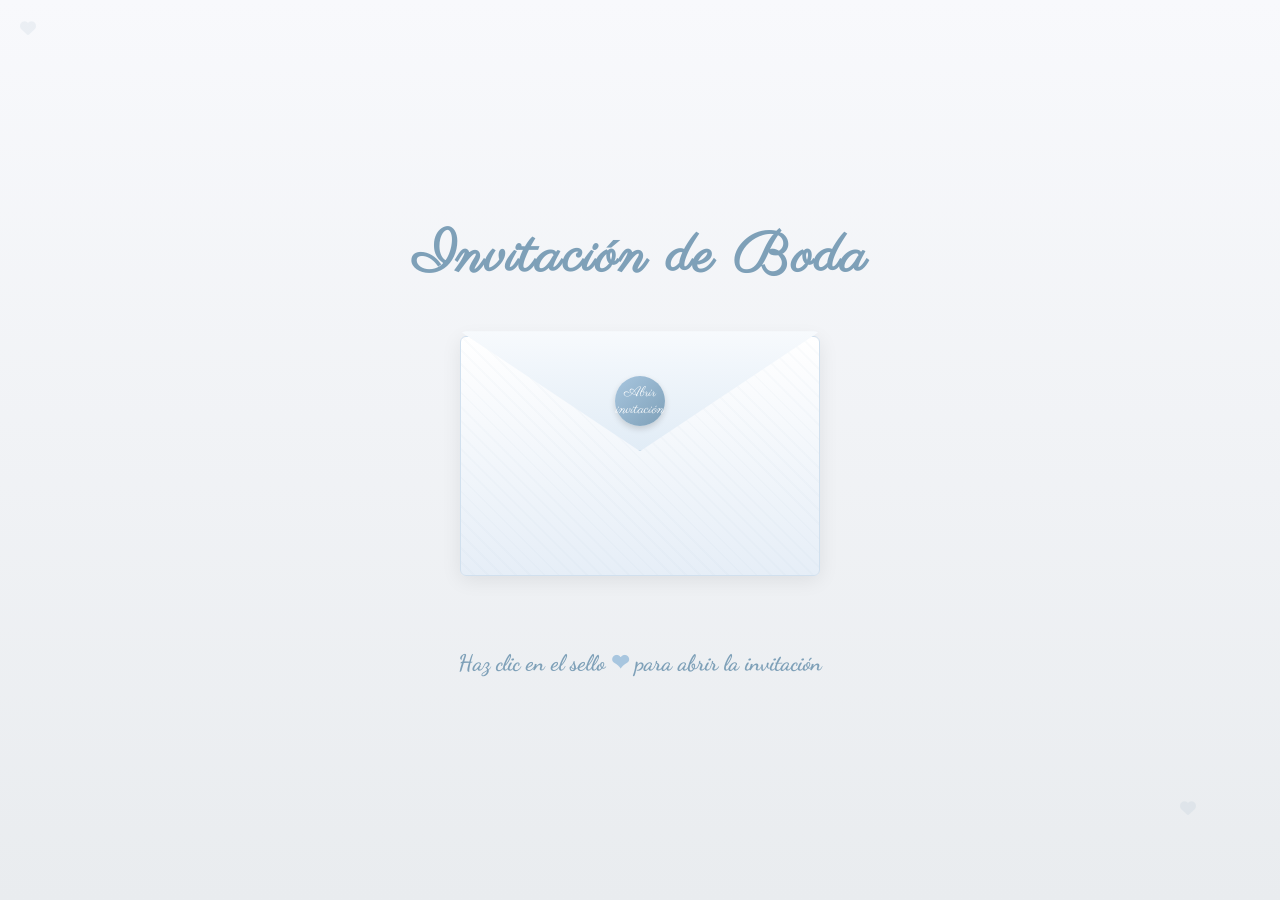
==== index.html @ c81bbe77 "Primer commit" ====
<!DOCTYPE html>
<html lang="es">
<head>
    <meta charset="UTF-8">
    <meta name="viewport" content="width=device-width, initial-scale=1.0">
    <title>Invitación de Boda Minimalista</title>
    <link href="https://fonts.googleapis.com/css2?family=Dancing+Script:wght@700&family=Parisienne&family=Playfair+Display:ital@1&display=swap" rel="stylesheet">
    <link rel="stylesheet" href="https://cdnjs.cloudflare.com/ajax/libs/font-awesome/6.4.0/css/all.min.css">
    <style>
        * {
            margin: 0;
            padding: 0;
            box-sizing: border-box;
        }
        
        body {
            font-family: 'Playfair Display', serif;
            background: linear-gradient(to bottom, #f8f9fc 0%, #e9ecef 100%);
            min-height: 100vh;
            display: flex;
            flex-direction: column;
            justify-content: center;
            align-items: center;
            padding: 20px;
            color: #4a6572;
            overflow-x: hidden;
        }
        
        h1 {
            font-family: 'Parisienne', cursive;
            font-size: 3.5rem;
            color: #7ea0b8;
            margin-bottom: 40px;
            text-align: center;
            letter-spacing: 2px;
        }
        
        /* Contenedor principal */
        .scene {
            position: relative;
            width: 360px;
            height: 240px;
            margin-bottom: 40px;
            z-index: 10;
            perspective: 1000px;
        }
        
        /* Sobre cerrado */
        .envelope {
            position: absolute;
            width: 100%;
            height: 100%;
            cursor: pointer;
            z-index: 20;
            transform-style: preserve-3d;
            transition: transform 0.5s;
        }
        
        /* Cuerpo del sobre */
        .envelope-body {
            position: absolute;
            width: 100%;
            height: 100%;
            background: linear-gradient(to bottom, #ffffff 0%, #e6eef7 100%);
            border-radius: 6px;
            box-shadow: 0 4px 20px rgba(0, 0, 0, 0.08);
            z-index: 2;
            overflow: hidden;
            border: 1px solid #d1e0ee;
        }
        
        .envelope-body:before {
            content: '';
            position: absolute;
            top: 0;
            left: 0;
            right: 0;
            bottom: 0;
            background: 
                repeating-linear-gradient(
                    45deg,
                    transparent,
                    transparent 8px,
                    rgba(126, 160, 184, 0.03) 8px,
                    rgba(126, 160, 184, 0.03) 10px
                );
        }
        
        /* Solapa del sobre */
        .flap {
            position: absolute;
            top: -5px;
            left: 0;
            width: 100%;
            height: 120px;
            background: linear-gradient(to bottom, #f7fafd 0%, #e1ecf6 100%);
            clip-path: polygon(0 0, 50% 100%, 100% 0);
            transform-origin: top;
            transition: transform 1s ease;
            z-index: 3;
            border-radius: 6px 6px 0 0;
            border-bottom: 1px solid #c9ddec;
        }
        
        .envelope.open .flap {
            transform: rotateX(180deg);
            z-index: 1;
        }
        
        /* Sello */
        .seal {
            position: absolute;
            top: 40px;
            left: 50%;
            transform: translateX(-50%);
            width: 50px;
            height: 50px;
            background: linear-gradient(135deg, #a8c6df 0%, #7ea0b8 100%);
            border-radius: 50%;
            display: flex;
            justify-content: center;
            align-items: center;
            color: white;
            font-family: 'Parisienne', cursive;
            font-size: 0.9rem;
            text-align: center;
            z-index: 4;
            box-shadow: 0 3px 6px rgba(0, 0, 0, 0.15);
            cursor: pointer;
            transition: all 0.4s ease;
            line-height: 1.2;
        }
        
        .seal:hover {
            transform: translateX(-50%) scale(1.05);
        }
        
        /* Nota visible dentro del sobre */
        .note-inside {
            position: absolute;
            top: 20px;
            left: 50%;
            transform: translateX(-50%);
            width: 290px;
            height: 180px;
            background: #ffffff;
            border-radius: 4px;
            z-index: 1;
            box-shadow: 0 2px 8px rgba(0, 0, 0, 0.06);
            display: flex;
            justify-content: center;
            align-items: center;
            transition: all 1.2s ease 0.5s;
            overflow: hidden;
            border: 1px solid #e1ecf6;
        }
        
        .note-inside:before {
            content: '';
            position: absolute;
            top: 0;
            left: 0;
            right: 0;
            height: 8px;
            background: linear-gradient(to right, #a8c6df 0%, #7ea0b8 100%);
        }
        
        .note-inside p {
            font-size: 1.3rem;
            color: #7ea0b8;
            text-align: center;
            padding: 20px;
            font-family: 'Dancing Script', cursive;
            font-weight: bold;
        }
        
        /* Nota que se desliza hacia arriba */
        .note-slide {
            position: absolute;
            bottom: 15px;
            left: 50%;
            transform: translateX(-50%);
            width: 320px;
            height: 0;
            transition: height 1s ease 0.6s;
            z-index: 30;
            overflow: hidden;
        }
        
        .envelope.open ~ .note-slide {
            height: 380px;
        }
        
        .note {
            background: #ffffff;
            padding: 25px;
            border-radius: 6px;
            width: 100%;
            height: 380px;
            box-shadow: 0 8px 25px rgba(0, 0, 0, 0.1);
            border: 1px solid #e1ecf6;
            display: flex;
            flex-direction: column;
            justify-content: center;
            align-items: center;
            position: relative;
        }
        
        .note:before {
            content: '';
            position: absolute;
            top: 0;
            left: 0;
            right: 0;
            height: 10px;
            background: linear-gradient(to right, #a8c6df 0%, #7ea0b8 100%);
            border-radius: 6px 6px 0 0;
        }
        
        .note h2 {
            text-align: center;
            margin-bottom: 20px;
            color: #7ea0b8;
            font-family: 'Parisienne', cursive;
            font-size: 2rem;
            font-weight: bold;
            margin-top: 5px;
        }
        
        .note p {
            text-align: center;
            margin-bottom: 20px;
            font-size: 1.2rem;
            line-height: 1.5;
            font-family: 'Dancing Script', cursive;
            font-weight: bold;
            color: #7ea0b8;
        }
        
        /* Formulario */
        .form-group {
            margin-bottom: 20px;
            width: 100%;
        }
        
        .form-group label {
            display: block;
            margin-bottom: 8px;
            color: #7ea0b8;
            font-family: 'Dancing Script', cursive;
            font-size: 1.4rem;
            font-weight: bold;
        }
        
        .form-group input {
            width: 100%;
            padding: 12px;
            border: 1px solid #d1e0ee;
            border-radius: 4px;
            font-size: 1rem;
            font-family: 'Playfair Display', serif;
            background: #f8fafd;
            transition: all 0.3s ease;
        }
        
        .form-group input:focus {
            outline: none;
            border-color: #a8c6df;
            box-shadow: 0 0 0 2px rgba(168, 198, 223, 0.2);
        }
        
        button {
            background: linear-gradient(to right, #a8c6df 0%, #7ea0b8 100%);
            color: white;
            border: none;
            padding: 12px 25px;
            border-radius: 4px;
            cursor: pointer;
            font-size: 1.1rem;
            font-family: 'Dancing Script', cursive;
            font-weight: bold;
            transition: all 0.3s ease;
            letter-spacing: 0.5px;
        }
        
        button:hover {
            transform: translateY(-2px);
            box-shadow: 0 4px 8px rgba(0, 0, 0, 0.1);
        }
        
        .instructions {
            text-align: center;
            margin-top: 30px;
            color: #7ea0b8;
            font-family: 'Dancing Script', cursive;
            font-size: 1.4rem;
            font-weight: bold;
            max-width: 500px;
            line-height: 1.5;
        }
        
        .heart {
            display: inline-block;
            color: #a8c6df;
            animation: pulse 1.5s infinite;
        }
        
        @keyframes pulse {
            0% { transform: scale(1); }
            50% { transform: scale(1.1); }
            100% { transform: scale(1); }
        }
        
        .footer {
            margin-top: 40px;
            text-align: center;
            font-family: 'Dancing Script', cursive;
            font-size: 1.4rem;
            color: #7ea0b8;
            font-weight: bold;
            max-width: 600px;
            line-height: 1.5;
        }
        
        .couple-names {
            font-family: 'Parisienne', cursive;
            font-size: 1.8rem;
            color: #a8c6df;
            text-align: center;
            margin: 15px 0;
            font-weight: bold;
        }
        
        .minimal-decoration {
            position: absolute;
            width: 80px;
            height: 80px;
            opacity: 0.1;
            z-index: 0;
            color: #7ea0b8;
        }
        
        .decoration-1 {
            top: 20px;
            left: 20px;
        }
        
        .decoration-2 {
            bottom: 20px;
            right: 20px;
        }
    </style>
</head>
<body>
    <!-- Decoraciones minimalistas -->
    <i class="fas fa-heart minimal-decoration decoration-1"></i>
    <i class="fas fa-heart minimal-decoration decoration-2"></i>
    
    <h1>Invitación de Boda</h1>
    
    <div class="scene">
        <!-- Sobre -->
        <div class="envelope">
            <!-- Cuerpo del sobre -->
            <div class="envelope-body"></div>
            
            <!-- Solapa del sobre -->
            <div class="flap"></div>
            
            <!-- Sello central -->
            <div class="seal">Abrir<br>invitación</div>
            
            <!-- Nota visible dentro del sobre -->
            <div class="note-inside">
                <p>¡Abrir para confirmar asistencia!</p>
            </div>
        </div>
        
        <!-- Nota que se deslizará hacia arriba -->
        <div class="note-slide">
            <div class="note">
                <p>Por favor ingresa<br> tu número de cédula</p>
                
                <div class="couple-names">Sandra & Agustin</div>
                
                <form id="cedula-form">
                    <div class="form-group">
                        <label for="cedula">Número de cédula:</label>
                        <input type="text" id="cedula" name="cedula" required placeholder="Ingresa tu numero de cédula">
                    </div>
                    <button type="submit">Ingresar</button>
                </form>
            </div>
        </div>
    </div>
    
    <p class="instructions">Haz clic en el sello <span class="heart">❤</span> para abrir la invitación</p>


    <script>
        document.addEventListener('DOMContentLoaded', function() {
            const envelope = document.querySelector('.envelope');
            const seal = document.querySelector('.seal');
            const form = document.getElementById('cedula-form');
            
            // Abrir el sobre al hacer clic en el sello o el sobre
            seal.addEventListener('click', openEnvelope);
            envelope.addEventListener('click', function(e) {
                // Solo abrir si se hace clic en el sobre (no en elementos internos)
                if (e.target === envelope) {
                    openEnvelope();
                }
            });
            
            function openEnvelope() {
                if (!envelope.classList.contains('open')) {
                    envelope.classList.add('open');
                    document.querySelector('.instructions').textContent = 'Completa tus datos para confirmar';
                }
            }
            
            // Manejar el envío del formulario
            form.addEventListener('submit', function(e) {
                e.preventDefault();
                const cedula = document.getElementById('cedula').value;
                
                if (cedula.trim() === '') {
                    alert('Por favor, ingrese su número de cédula');
                    return;
                }
                
                // Validar que sea un número
                if (!/^\d+$/.test(cedula)) {
                    alert('La cédula debe contener solo números');
                    return;
                }
                
                window.location.href = "home.html";
                // Aquí puedes enviar los datos a un servidor si es necesario
            });
        });
    </script>
</body>
</html>
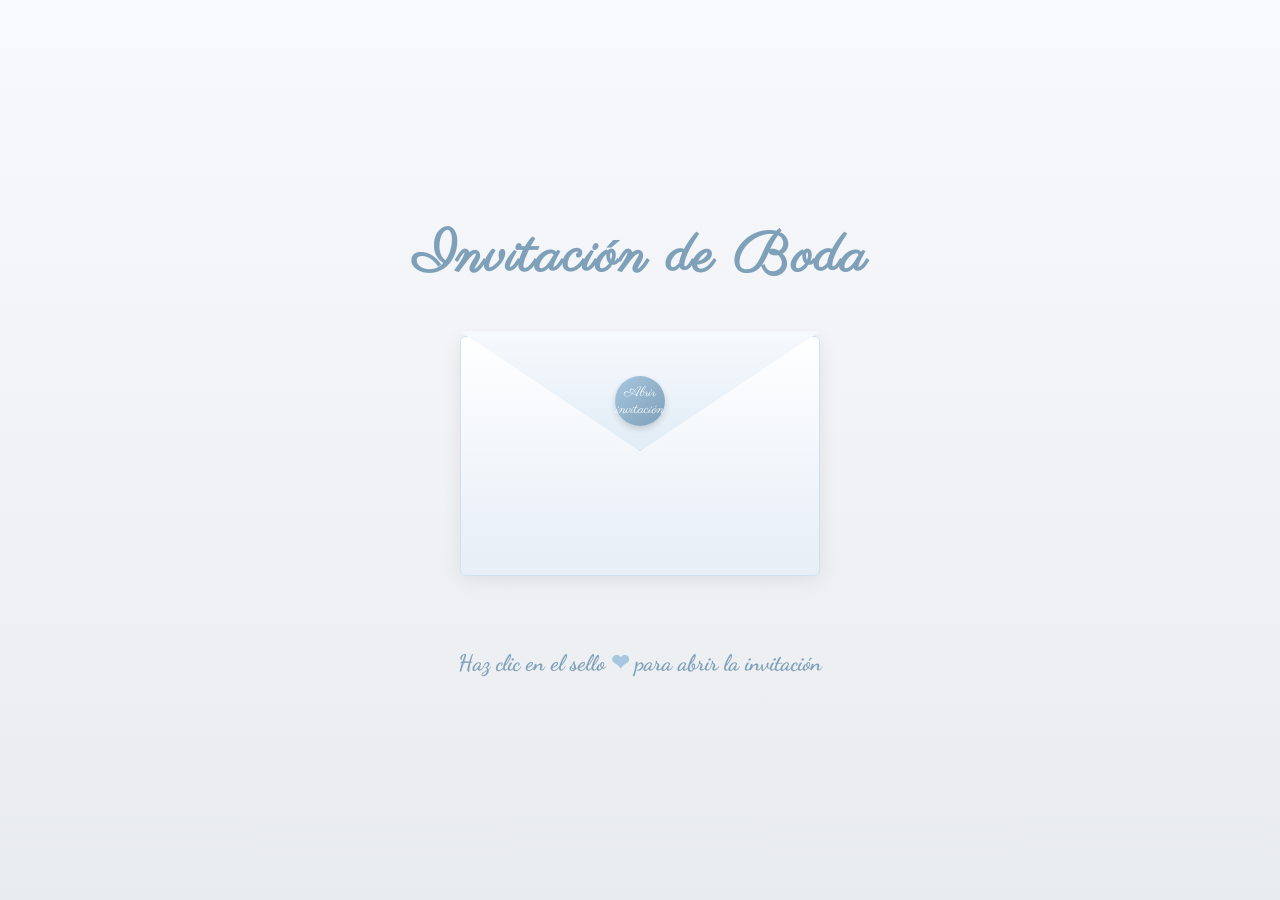
==== commit 09c4628f: "fin" ====
--- a/index.html
+++ b/index.html
@@ -1,444 +1,51 @@
 <!DOCTYPE html>
 <html lang="es">
+
 <head>
     <meta charset="UTF-8">
     <meta name="viewport" content="width=device-width, initial-scale=1.0">
-    <title>Invitación de Boda Minimalista</title>
-    <link href="https://fonts.googleapis.com/css2?family=Dancing+Script:wght@700&family=Parisienne&family=Playfair+Display:ital@1&display=swap" rel="stylesheet">
+    <title>Carta de invitacion</title>
+    <link rel="icon" href="img/logo.png" type="image/png">
+    <link
+        href="https://fonts.googleapis.com/css2?family=Dancing+Script:wght@700&family=Parisienne&family=Playfair+Display:ital@1&display=swap"
+        rel="stylesheet">
     <link rel="stylesheet" href="https://cdnjs.cloudflare.com/ajax/libs/font-awesome/6.4.0/css/all.min.css">
-    <style>
-        * {
-            margin: 0;
-            padding: 0;
-            box-sizing: border-box;
-        }
-        
-        body {
-            font-family: 'Playfair Display', serif;
-            background: linear-gradient(to bottom, #f8f9fc 0%, #e9ecef 100%);
-            min-height: 100vh;
-            display: flex;
-            flex-direction: column;
-            justify-content: center;
-            align-items: center;
-            padding: 20px;
-            color: #4a6572;
-            overflow-x: hidden;
-        }
-        
-        h1 {
-            font-family: 'Parisienne', cursive;
-            font-size: 3.5rem;
-            color: #7ea0b8;
-            margin-bottom: 40px;
-            text-align: center;
-            letter-spacing: 2px;
-        }
-        
-        /* Contenedor principal */
-        .scene {
-            position: relative;
-            width: 360px;
-            height: 240px;
-            margin-bottom: 40px;
-            z-index: 10;
-            perspective: 1000px;
-        }
-        
-        /* Sobre cerrado */
-        .envelope {
-            position: absolute;
-            width: 100%;
-            height: 100%;
-            cursor: pointer;
-            z-index: 20;
-            transform-style: preserve-3d;
-            transition: transform 0.5s;
-        }
-        
-        /* Cuerpo del sobre */
-        .envelope-body {
-            position: absolute;
-            width: 100%;
-            height: 100%;
-            background: linear-gradient(to bottom, #ffffff 0%, #e6eef7 100%);
-            border-radius: 6px;
-            box-shadow: 0 4px 20px rgba(0, 0, 0, 0.08);
-            z-index: 2;
-            overflow: hidden;
-            border: 1px solid #d1e0ee;
-        }
-        
-        .envelope-body:before {
-            content: '';
-            position: absolute;
-            top: 0;
-            left: 0;
-            right: 0;
-            bottom: 0;
-            background: 
-                repeating-linear-gradient(
-                    45deg,
-                    transparent,
-                    transparent 8px,
-                    rgba(126, 160, 184, 0.03) 8px,
-                    rgba(126, 160, 184, 0.03) 10px
-                );
-        }
-        
-        /* Solapa del sobre */
-        .flap {
-            position: absolute;
-            top: -5px;
-            left: 0;
-            width: 100%;
-            height: 120px;
-            background: linear-gradient(to bottom, #f7fafd 0%, #e1ecf6 100%);
-            clip-path: polygon(0 0, 50% 100%, 100% 0);
-            transform-origin: top;
-            transition: transform 1s ease;
-            z-index: 3;
-            border-radius: 6px 6px 0 0;
-            border-bottom: 1px solid #c9ddec;
-        }
-        
-        .envelope.open .flap {
-            transform: rotateX(180deg);
-            z-index: 1;
-        }
-        
-        /* Sello */
-        .seal {
-            position: absolute;
-            top: 40px;
-            left: 50%;
-            transform: translateX(-50%);
-            width: 50px;
-            height: 50px;
-            background: linear-gradient(135deg, #a8c6df 0%, #7ea0b8 100%);
-            border-radius: 50%;
-            display: flex;
-            justify-content: center;
-            align-items: center;
-            color: white;
-            font-family: 'Parisienne', cursive;
-            font-size: 0.9rem;
-            text-align: center;
-            z-index: 4;
-            box-shadow: 0 3px 6px rgba(0, 0, 0, 0.15);
-            cursor: pointer;
-            transition: all 0.4s ease;
-            line-height: 1.2;
-        }
-        
-        .seal:hover {
-            transform: translateX(-50%) scale(1.05);
-        }
-        
-        /* Nota visible dentro del sobre */
-        .note-inside {
-            position: absolute;
-            top: 20px;
-            left: 50%;
-            transform: translateX(-50%);
-            width: 290px;
-            height: 180px;
-            background: #ffffff;
-            border-radius: 4px;
-            z-index: 1;
-            box-shadow: 0 2px 8px rgba(0, 0, 0, 0.06);
-            display: flex;
-            justify-content: center;
-            align-items: center;
-            transition: all 1.2s ease 0.5s;
-            overflow: hidden;
-            border: 1px solid #e1ecf6;
-        }
-        
-        .note-inside:before {
-            content: '';
-            position: absolute;
-            top: 0;
-            left: 0;
-            right: 0;
-            height: 8px;
-            background: linear-gradient(to right, #a8c6df 0%, #7ea0b8 100%);
-        }
-        
-        .note-inside p {
-            font-size: 1.3rem;
-            color: #7ea0b8;
-            text-align: center;
-            padding: 20px;
-            font-family: 'Dancing Script', cursive;
-            font-weight: bold;
-        }
-        
-        /* Nota que se desliza hacia arriba */
-        .note-slide {
-            position: absolute;
-            bottom: 15px;
-            left: 50%;
-            transform: translateX(-50%);
-            width: 320px;
-            height: 0;
-            transition: height 1s ease 0.6s;
-            z-index: 30;
-            overflow: hidden;
-        }
-        
-        .envelope.open ~ .note-slide {
-            height: 380px;
-        }
-        
-        .note {
-            background: #ffffff;
-            padding: 25px;
-            border-radius: 6px;
-            width: 100%;
-            height: 380px;
-            box-shadow: 0 8px 25px rgba(0, 0, 0, 0.1);
-            border: 1px solid #e1ecf6;
-            display: flex;
-            flex-direction: column;
-            justify-content: center;
-            align-items: center;
-            position: relative;
-        }
-        
-        .note:before {
-            content: '';
-            position: absolute;
-            top: 0;
-            left: 0;
-            right: 0;
-            height: 10px;
-            background: linear-gradient(to right, #a8c6df 0%, #7ea0b8 100%);
-            border-radius: 6px 6px 0 0;
-        }
-        
-        .note h2 {
-            text-align: center;
-            margin-bottom: 20px;
-            color: #7ea0b8;
-            font-family: 'Parisienne', cursive;
-            font-size: 2rem;
-            font-weight: bold;
-            margin-top: 5px;
-        }
-        
-        .note p {
-            text-align: center;
-            margin-bottom: 20px;
-            font-size: 1.2rem;
-            line-height: 1.5;
-            font-family: 'Dancing Script', cursive;
-            font-weight: bold;
-            color: #7ea0b8;
-        }
-        
-        /* Formulario */
-        .form-group {
-            margin-bottom: 20px;
-            width: 100%;
-        }
-        
-        .form-group label {
-            display: block;
-            margin-bottom: 8px;
-            color: #7ea0b8;
-            font-family: 'Dancing Script', cursive;
-            font-size: 1.4rem;
-            font-weight: bold;
-        }
-        
-        .form-group input {
-            width: 100%;
-            padding: 12px;
-            border: 1px solid #d1e0ee;
-            border-radius: 4px;
-            font-size: 1rem;
-            font-family: 'Playfair Display', serif;
-            background: #f8fafd;
-            transition: all 0.3s ease;
-        }
-        
-        .form-group input:focus {
-            outline: none;
-            border-color: #a8c6df;
-            box-shadow: 0 0 0 2px rgba(168, 198, 223, 0.2);
-        }
-        
-        button {
-            background: linear-gradient(to right, #a8c6df 0%, #7ea0b8 100%);
-            color: white;
-            border: none;
-            padding: 12px 25px;
-            border-radius: 4px;
-            cursor: pointer;
-            font-size: 1.1rem;
-            font-family: 'Dancing Script', cursive;
-            font-weight: bold;
-            transition: all 0.3s ease;
-            letter-spacing: 0.5px;
-        }
-        
-        button:hover {
-            transform: translateY(-2px);
-            box-shadow: 0 4px 8px rgba(0, 0, 0, 0.1);
-        }
-        
-        .instructions {
-            text-align: center;
-            margin-top: 30px;
-            color: #7ea0b8;
-            font-family: 'Dancing Script', cursive;
-            font-size: 1.4rem;
-            font-weight: bold;
-            max-width: 500px;
-            line-height: 1.5;
-        }
-        
-        .heart {
-            display: inline-block;
-            color: #a8c6df;
-            animation: pulse 1.5s infinite;
-        }
-        
-        @keyframes pulse {
-            0% { transform: scale(1); }
-            50% { transform: scale(1.1); }
-            100% { transform: scale(1); }
-        }
-        
-        .footer {
-            margin-top: 40px;
-            text-align: center;
-            font-family: 'Dancing Script', cursive;
-            font-size: 1.4rem;
-            color: #7ea0b8;
-            font-weight: bold;
-            max-width: 600px;
-            line-height: 1.5;
-        }
-        
-        .couple-names {
-            font-family: 'Parisienne', cursive;
-            font-size: 1.8rem;
-            color: #a8c6df;
-            text-align: center;
-            margin: 15px 0;
-            font-weight: bold;
-        }
-        
-        .minimal-decoration {
-            position: absolute;
-            width: 80px;
-            height: 80px;
-            opacity: 0.1;
-            z-index: 0;
-            color: #7ea0b8;
-        }
-        
-        .decoration-1 {
-            top: 20px;
-            left: 20px;
-        }
-        
-        .decoration-2 {
-            bottom: 20px;
-            right: 20px;
-        }
-    </style>
+    <link rel="stylesheet" href="style/styleIndex.css">
 </head>
+
 <body>
-    <!-- Decoraciones minimalistas -->
-    <i class="fas fa-heart minimal-decoration decoration-1"></i>
-    <i class="fas fa-heart minimal-decoration decoration-2"></i>
-    
     <h1>Invitación de Boda</h1>
-    
+
     <div class="scene">
-        <!-- Sobre -->
         <div class="envelope">
-            <!-- Cuerpo del sobre -->
             <div class="envelope-body"></div>
-            
-            <!-- Solapa del sobre -->
             <div class="flap"></div>
-            
-            <!-- Sello central -->
             <div class="seal">Abrir<br>invitación</div>
-            
-            <!-- Nota visible dentro del sobre -->
             <div class="note-inside">
                 <p>¡Abrir para confirmar asistencia!</p>
             </div>
         </div>
-        
-        <!-- Nota que se deslizará hacia arriba -->
+
         <div class="note-slide">
             <div class="note">
-                <p>Por favor ingresa<br> tu número de cédula</p>
+                <div class="couple-names">Agustin & Sandra</div>
                 
-                <div class="couple-names">Sandra & Agustin</div>
-                
-                <form id="cedula-form">
+                <p>Por favor ingresa tu primer<br>nombre y primer apellido</p> 
+
+                <form id="nombre-form">
                     <div class="form-group">
-                        <label for="cedula">Número de cédula:</label>
-                        <input type="text" id="cedula" name="cedula" required placeholder="Ingresa tu numero de cédula">
+                        <label for="nombre">Nombre & Apellido:</label>
+                        <input type="text" id="nombre" name="nombre" required placeholder="Ingresa tu nombre completo">
                     </div>
                     <button type="submit">Ingresar</button>
                 </form>
             </div>
         </div>
     </div>
-    
+
     <p class="instructions">Haz clic en el sello <span class="heart">❤</span> para abrir la invitación</p>
 
+    <script src="script/scriptNombres.js" ></script>
+</body>
 
-    <script>
-        document.addEventListener('DOMContentLoaded', function() {
-            const envelope = document.querySelector('.envelope');
-            const seal = document.querySelector('.seal');
-            const form = document.getElementById('cedula-form');
-            
-            // Abrir el sobre al hacer clic en el sello o el sobre
-            seal.addEventListener('click', openEnvelope);
-            envelope.addEventListener('click', function(e) {
-                // Solo abrir si se hace clic en el sobre (no en elementos internos)
-                if (e.target === envelope) {
-                    openEnvelope();
-                }
-            });
-            
-            function openEnvelope() {
-                if (!envelope.classList.contains('open')) {
-                    envelope.classList.add('open');
-                    document.querySelector('.instructions').textContent = 'Completa tus datos para confirmar';
-                }
-            }
-            
-            // Manejar el envío del formulario
-            form.addEventListener('submit', function(e) {
-                e.preventDefault();
-                const cedula = document.getElementById('cedula').value;
-                
-                if (cedula.trim() === '') {
-                    alert('Por favor, ingrese su número de cédula');
-                    return;
-                }
-                
-                // Validar que sea un número
-                if (!/^\d+$/.test(cedula)) {
-                    alert('La cédula debe contener solo números');
-                    return;
-                }
-                
-                window.location.href = "home.html";
-                // Aquí puedes enviar los datos a un servidor si es necesario
-            });
-        });
-    </script>
-</body>
 </html>
--- a/style/styleIndex.css
+++ b/style/styleIndex.css
@@ -0,0 +1,296 @@
+* {
+            margin: 0;
+            padding: 0;
+            box-sizing: border-box;
+        }
+
+        body {
+            font-family: 'Playfair Display', serif;
+            background: linear-gradient(to bottom, #f8f9fc 0%, #e9ecef 100%);
+            min-height: 100vh;
+            display: flex;
+            flex-direction: column;
+            justify-content: center;
+            align-items: center;
+            padding: 20px;
+            color: #4a6572;
+            overflow-x: hidden;
+        }
+
+        h1 {
+            font-family: 'Parisienne', cursive;
+            font-size: 3.5rem;
+            color: #7ea0b8;
+            margin-bottom: 40px;
+            text-align: center;
+            letter-spacing: 2px;
+        }
+
+        .scene {
+            position: relative;
+            width: 360px;
+            height: 240px;
+            margin-bottom: 40px;
+            z-index: 10;
+            perspective: 1000px;
+        }
+
+        .envelope {
+            position: absolute;
+            width: 100%;
+            height: 100%;
+            cursor: pointer;
+            z-index: 20;
+            transform-style: preserve-3d;
+            transition: transform 0.5s;
+        }
+
+        .envelope-body {
+            position: absolute;
+            width: 100%;
+            height: 100%;
+            background: linear-gradient(to bottom, #ffffff 0%, #e6eef7 100%);
+            border-radius: 6px;
+            box-shadow: 0 4px 20px rgba(0, 0, 0, 0.08);
+            z-index: 2;
+            overflow: hidden;
+            border: 1px solid #d1e0ee;
+        }
+
+        .flap {
+            position: absolute;
+            top: -5px;
+            left: 0;
+            width: 100%;
+            height: 120px;
+            background: linear-gradient(to bottom, #f7fafd 0%, #e1ecf6 100%);
+            clip-path: polygon(0 0, 50% 100%, 100% 0);
+            transform-origin: top;
+            transition: transform 1s ease;
+            z-index: 3;
+            border-radius: 6px 6px 0 0;
+            border-bottom: 1px solid #c9ddec;
+        }
+
+        .envelope.open .flap {
+            transform: rotateX(180deg);
+            z-index: 1;
+        }
+
+        .seal {
+            position: absolute;
+            top: 40px;
+            left: 50%;
+            transform: translateX(-50%);
+            width: 50px;
+            height: 50px;
+            background: linear-gradient(135deg, #a8c6df 0%, #7ea0b8 100%);
+            border-radius: 50%;
+            display: flex;
+            justify-content: center;
+            align-items: center;
+            color: white;
+            font-family: 'Parisienne', cursive;
+            font-size: 0.9rem;
+            text-align: center;
+            z-index: 4;
+            box-shadow: 0 3px 6px rgba(0, 0, 0, 0.15);
+            cursor: pointer;
+            transition: all 0.4s ease;
+            line-height: 1.2;
+        }
+
+        .seal:hover {
+            transform: translateX(-50%) scale(1.05);
+        }
+
+        .note-inside {
+            position: absolute;
+            top: 20px;
+            left: 50%;
+            transform: translateX(-50%);
+            width: 290px;
+            height: 180px;
+            background: #ffffff;
+            border-radius: 4px;
+            z-index: 1;
+            box-shadow: 0 2px 8px rgba(0, 0, 0, 0.06);
+            display: flex;
+            justify-content: center;
+            align-items: center;
+            transition: all 1.2s ease 0.5s;
+            overflow: hidden;
+            border: 1px solid #e1ecf6;
+        }
+
+        .note-inside p {
+            font-size: 1.3rem;
+            color: #7ea0b8;
+            text-align: center;
+            padding: 20px;
+            font-family: 'Dancing Script', cursive;
+            font-weight: bold;
+        }
+
+        .note-slide {
+            position: absolute;
+            bottom: 15px;
+            left: 50%;
+            transform: translateX(-50%);
+            width: 320px;
+            height: 0;
+            transition: height 1s ease 0.6s;
+            z-index: 30;
+            overflow: hidden;
+        }
+
+        .envelope.open~.note-slide {
+            height: 380px;
+        }
+
+        .note {
+            background: #ffffff;
+            padding: 25px;
+            border-radius: 6px;
+            width: 100%;
+            height: 380px;
+            box-shadow: 0 8px 25px rgba(0, 0, 0, 0.1);
+            border: 1px solid #e1ecf6;
+            display: flex;
+            flex-direction: column;
+            justify-content: center;
+            align-items: center;
+            position: relative;
+        }
+
+        .note:before {
+            content: '';
+            position: absolute;
+            top: 0;
+            left: 0;
+            right: 0;
+            height: 10px;
+            background: linear-gradient(to right, #a8c6df 0%, #7ea0b8 100%);
+            border-radius: 6px 6px 0 0;
+        }
+
+        .note h2 {
+            text-align: center;
+            margin-bottom: 20px;
+            color: #7ea0b8;
+            font-family: 'Parisienne', cursive;
+            font-size: 2rem;
+            font-weight: bold;
+            margin-top: 5px;
+        }
+
+        .note p {
+            text-align: center;
+            margin-bottom: 20px;
+            font-size: 1.2rem;
+            line-height: 1.5;
+            font-family: 'Dancing Script', cursive;
+            font-weight: bold;
+            color: #7ea0b8;
+        }
+
+        .form-group {
+            margin-bottom: 20px;
+            width: 100%;
+        }
+
+        .form-group label {
+            display: block;
+            margin-bottom: 8px;
+            color: #7ea0b8;
+            font-family: 'Dancing Script', cursive;
+            font-size: 1.4rem;
+            font-weight: bold;
+        }
+
+        .form-group input {
+            width: 100%;
+            padding: 12px;
+            border: 1px solid #d1e0ee;
+            border-radius: 4px;
+            font-size: 1rem;
+            font-family: 'Playfair Display', serif;
+            background: #f8fafd;
+            transition: all 0.3s ease;
+        }
+
+        .form-group input:focus {
+            outline: none;
+            border-color: #a8c6df;
+            box-shadow: 0 0 0 2px rgba(168, 198, 223, 0.2);
+        }
+
+        button {
+            background: linear-gradient(to right, #a8c6df 0%, #7ea0b8 100%);
+            color: white;
+            border: none;
+            padding: 12px 25px;
+            border-radius: 4px;
+            cursor: pointer;
+            font-size: 1.1rem;
+            font-family: 'Dancing Script', cursive;
+            font-weight: bold;
+            transition: all 0.3s ease;
+            letter-spacing: 0.5px;
+        }
+
+        button:hover {
+            transform: translateY(-2px);
+            box-shadow: 0 4px 8px rgba(0, 0, 0, 0.1);
+        }
+
+        .instructions {
+            text-align: center;
+            margin-top: 30px;
+            color: #7ea0b8;
+            font-family: 'Dancing Script', cursive;
+            font-size: 1.4rem;
+            font-weight: bold;
+            max-width: 500px;
+            line-height: 1.5;
+        }
+
+        .heart {
+            display: inline-block;
+            color: #a8c6df;
+            animation: pulse 1.5s infinite;
+        }
+
+        @keyframes pulse {
+            0% {
+                transform: scale(1);
+            }
+
+            50% {
+                transform: scale(1.1);
+            }
+
+            100% {
+                transform: scale(1);
+            }
+        }
+
+        .footer {
+            margin-top: 40px;
+            text-align: center;
+            font-family: 'Dancing Script', cursive;
+            font-size: 1.4rem;
+            color: #7ea0b8;
+            font-weight: bold;
+            max-width: 600px;
+            line-height: 1.5;
+        }
+
+        .couple-names {
+            font-family: 'Parisienne', cursive;
+            font-size: 1.8rem;
+            color: #a8c6df;
+            text-align: center;
+            margin: 15px 0;
+            font-weight: bold;
+        }
